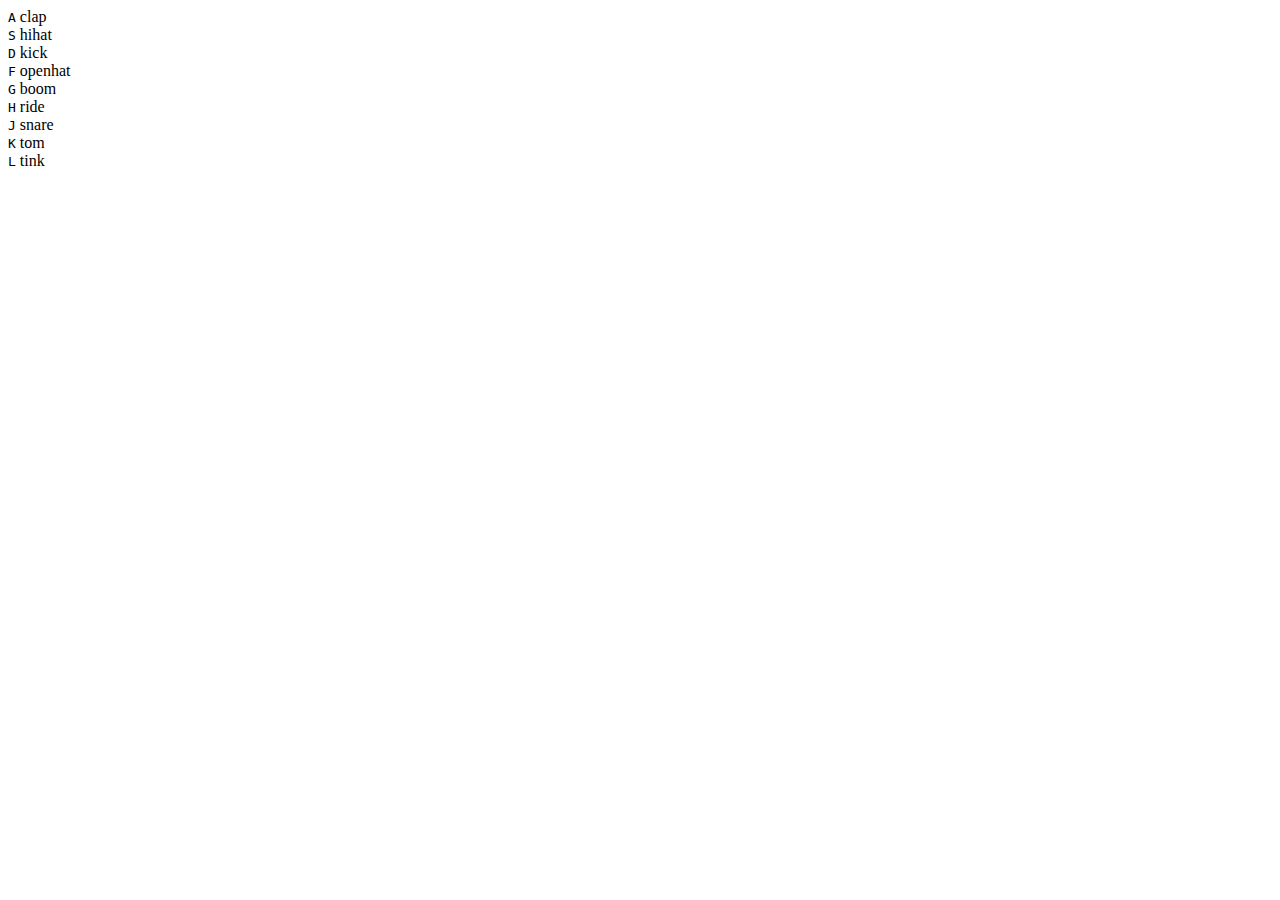
==== index.html @ 03b8b802 "Update index.html" ====
<!DOCTYPE html>
<html lang="en">
<head>
  <meta charset="UTF-8">
  <title>JS Drum Kit</title>
  <link rel="stylesheet" href="style.css">
</head>
<body>


  <div class="keys">
    <div data-key="65" class="key">
      <kbd>A</kbd>
      <span class="sound">clap</span>
    </div>
    <div data-key="83" class="key">
      <kbd>S</kbd>
      <span class="sound">hihat</span>
    </div>
    <div data-key="68" class="key">
      <kbd>D</kbd>
      <span class="sound">kick</span>
    </div>
    <div data-key="70" class="key">
      <kbd>F</kbd>
      <span class="sound">openhat</span>
    </div>
    <div data-key="71" class="key">
      <kbd>G</kbd>
      <span class="sound">boom</span>
    </div>
    <div data-key="72" class="key">
      <kbd>H</kbd>
      <span class="sound">ride</span>
    </div>
    <div data-key="74" class="key">
      <kbd>J</kbd>
      <span class="sound">snare</span>
    </div>
    <div data-key="75" class="key">
      <kbd>K</kbd>
      <span class="sound">tom</span>
    </div>
    <div data-key="76" class="key">
      <kbd>L</kbd>
      <span class="sound">tink</span>
    </div>
  </div>

  <audio data-key="65" src="sounds/clap.wav"></audio>
  <audio data-key="83" src="sounds/hihat.wav"></audio>
  <audio data-key="68" src="sounds/kick.wav"></audio>
  <audio data-key="70" src="sounds/openhat.wav"></audio>
  <audio data-key="71" src="sounds/boom.wav"></audio>
  <audio data-key="72" src="sounds/ride.wav"></audio>
  <audio data-key="74" src="sounds/snare.wav"></audio>
  <audio data-key="75" src="sounds/tom.wav"></audio>
  <audio data-key="76" src="sounds/tink.wav"></audio>

<script>
  function playAudio(e){
    const audio = document.querySelector(`audio[data-key="${e.keyCode}"]`);
    const key = document.querySelector(`.key[data-key="${e.keyCode}"]`);
    if(!audio) return;
    
    key.classList.add('playing');
    audio.currentTime = 0;
    audio.play();
  }

  function removeTransition(e){
    if (e.propertyName != 'transform') return;
    this.classList.remove('playing');
  }

  const keys = document.querySelectorAll('.key');
  keys.forEach(key => key.addEventListener('transitionend', removeTransition));

  window.addEventListener('keydown', playAudio);

</script>


</body>
</html>
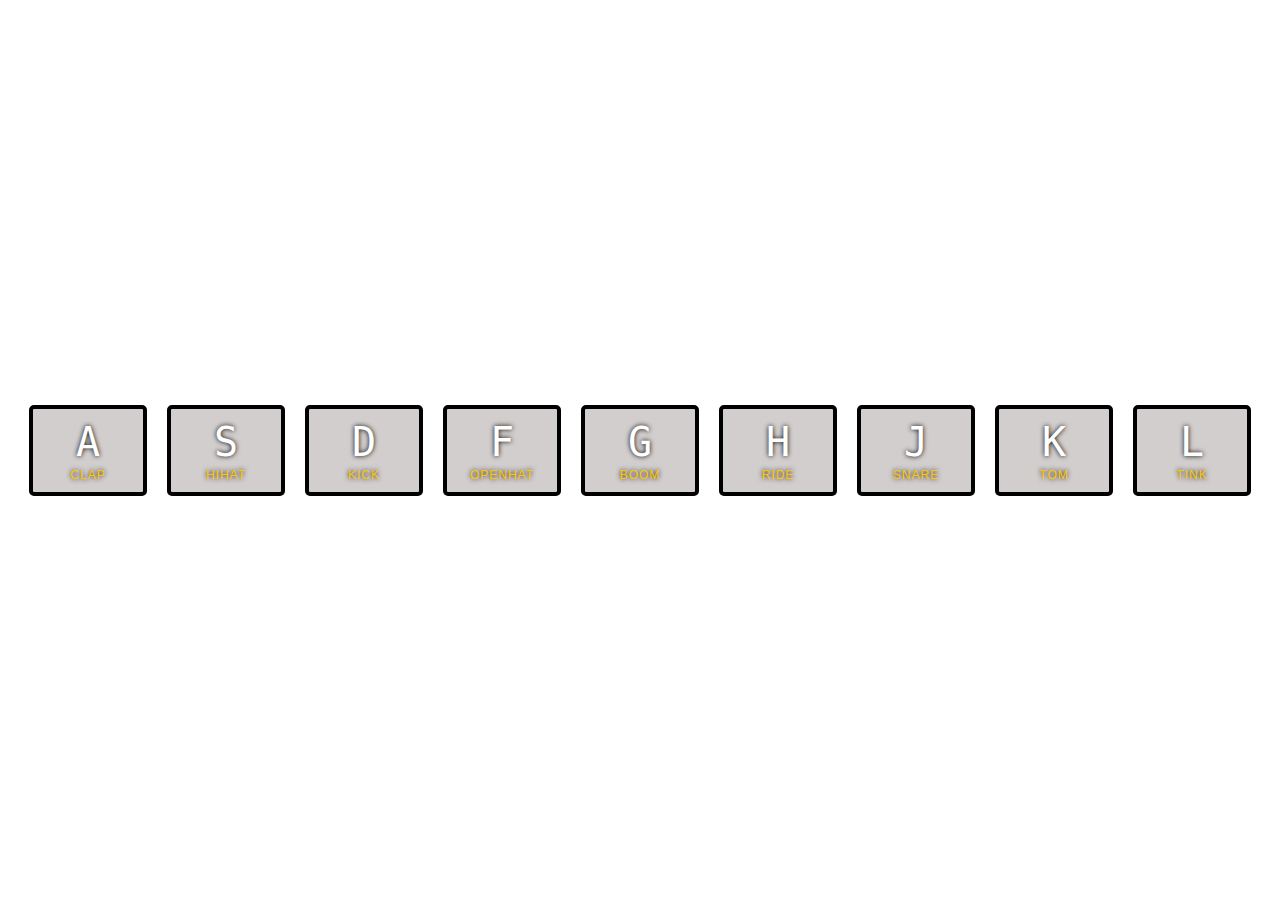
==== commit 6f50180b: "Add Mobile Functionality" ====
--- a/index.html
+++ b/index.html
@@ -62,10 +62,18 @@
     const audio = document.querySelector(`audio[data-key="${e.keyCode}"]`);
     const key = document.querySelector(`.key[data-key="${e.keyCode}"]`);
     if(!audio) return;
-    
-    key.classList.add('playing');
     audio.currentTime = 0;
     audio.play();
+    key.classList.add('playing');
+  };
+
+  function playOnTouch(e){
+    const audio = document.querySelector(`audio[data-key="${e.currentTarget.dataset.key}"]`);
+    const key = document.querySelector(`.key[data-key="${e.currentTarget.dataset.key}"]`);
+    if(!audio) return;
+    audio.currentTime = 0;
+    audio.play();
+    key.classList.add('playing');
   }
 
   function removeTransition(e){
@@ -77,6 +85,7 @@
   keys.forEach(key => key.addEventListener('transitionend', removeTransition));
 
   window.addEventListener('keydown', playAudio);
+  keys.forEach(key => key.addEventListener('touchstart', playOnTouch));
 
 </script>
 
--- a/style.css
+++ b/style.css
@@ -0,0 +1,52 @@
+html {
+  font-size: 10px;
+  background: url('./background.jpg') bottom center;
+  background-size: cover;
+  background-position: center center;
+}
+
+body,html {
+  margin: 0;
+  padding: 0;
+  font-family: sans-serif;
+}
+
+.keys {
+  display: flex;
+  flex: 1;
+  min-height: 100vh;
+  align-items: center;
+  justify-content: center;
+}
+
+.key {
+  border: .4rem solid black;
+  border-radius: .5rem;
+  margin: 1rem;
+  font-size: 1.5rem;
+  padding: 1rem .5rem;
+  transition: all .07s ease;
+  width: 10rem;
+  text-align: center;
+  color: white;
+  background: rgba(145,133,133,0.4);
+  text-shadow: 0 0 .5rem black;
+}
+
+.playing {
+  transform: scale(1.1);
+  border-color: #ffc600;
+  box-shadow: 0 0 1rem #ffc600;
+}
+
+kbd {
+  display: block;
+  font-size: 4rem;
+}
+
+.sound {
+  font-size: 1.2rem;
+  text-transform: uppercase;
+  letter-spacing: .1rem;
+  color: #ffc600;
+}
